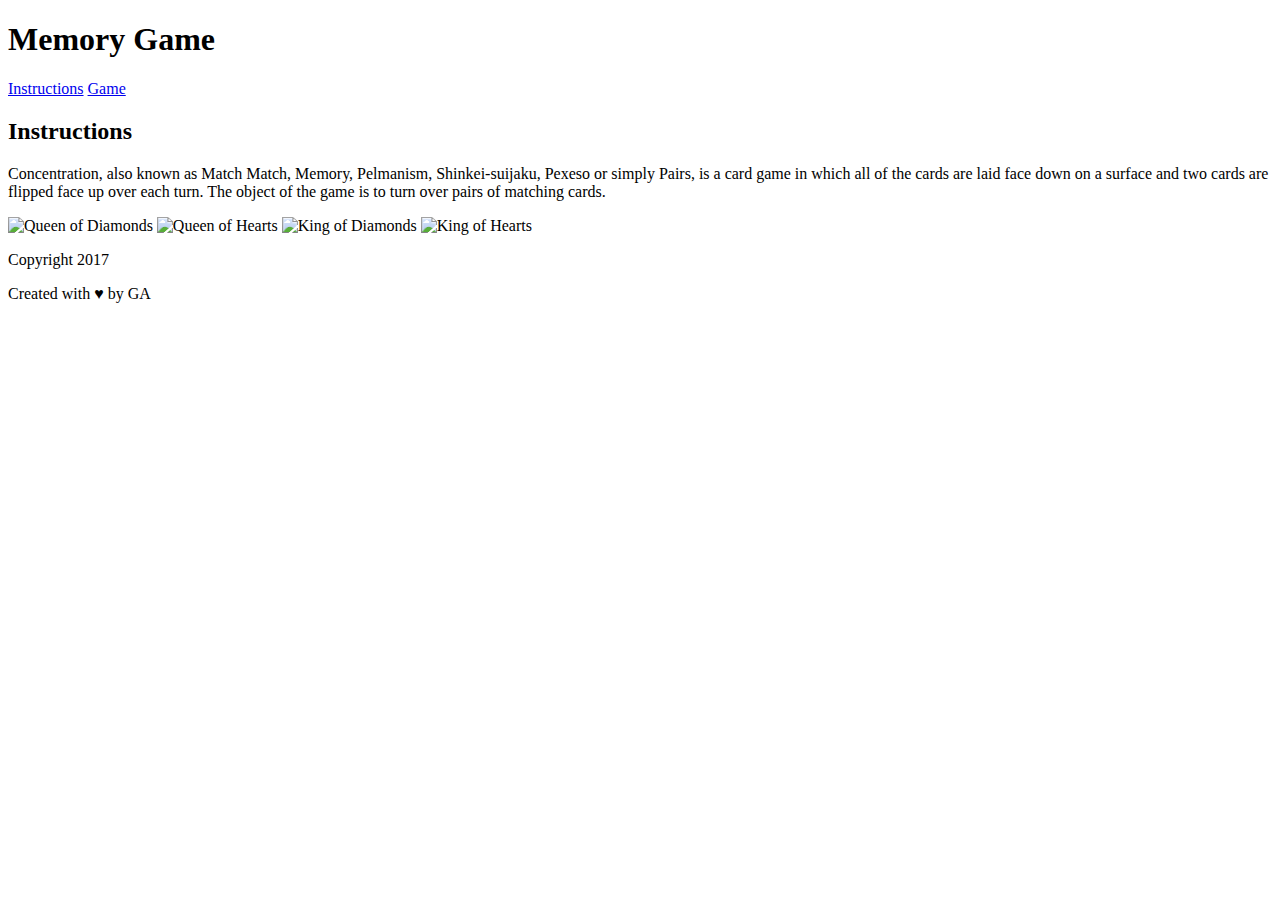
==== index.html @ 4de872af "created game logic" ====
<!DOCTYPE html>
<html>
<head>
	<title>Memory Card Game</title>
    <link href="https://fonts.googleapis.com/css?family=Droid+Serif|Raleway:400,500,600,700" rel="stylesheet">
	<link href="css/style.css" rel="stylesheet" type="text/css">
</head>
<body>
    <header>
        <h1>Memory Game</h1>
    </header>
    <nav>
        <a href="#">Instructions</a>
        <a href="#">Game</a>
    </nav>
    <main>
    <h2>Instructions</h2>
    <p>Concentration, also known as Match Match, Memory, Pelmanism, Shinkei-suijaku, Pexeso or simply Pairs, is a card game in which all of the cards are laid face down on a surface and two cards are flipped face up over each turn. The object of the game is to turn over pairs of matching cards.</p>
    </main>
    <div>
    	<img src="images/back.png" alt="Queen of Diamonds">
    	<img src="images/back.png" alt="Queen of Hearts">
    	<img src="images/back.png" alt="King of Diamonds">
    	<img src="images/back.png" alt="King of Hearts">
    </div>
    <footer class="clearfix">
        <p class="copyright">
            Copyright 2017
        </p>
        <p class="message">
            Created with &hearts; by <span class="name">GA</span>
        </p>
    </footer>
    <script src="js/main.js"></script>
</body>
</html>
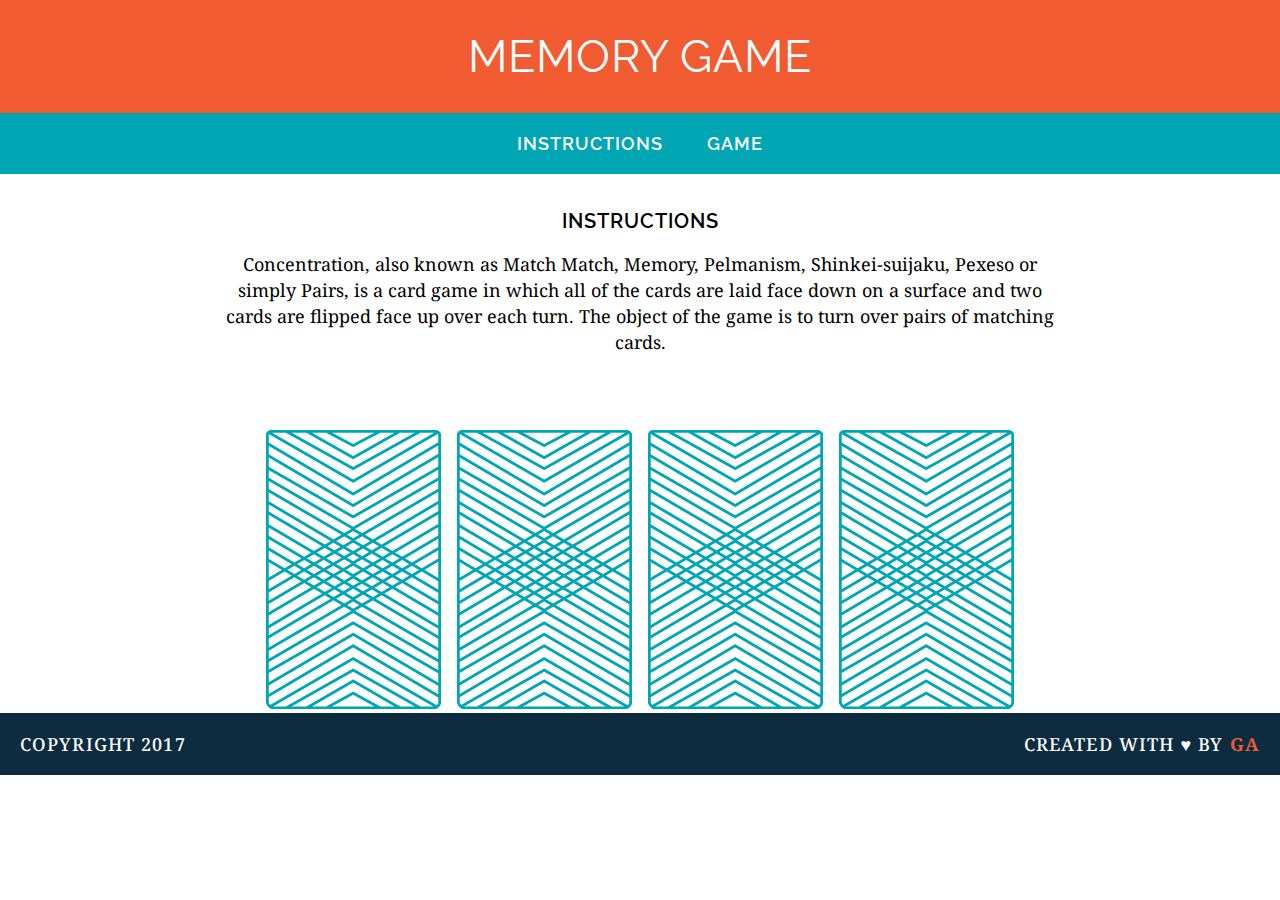
==== commit 9e49c5d8: "final" ====
--- a/index.html
+++ b/index.html
@@ -17,12 +17,10 @@
     <h2>Instructions</h2>
     <p>Concentration, also known as Match Match, Memory, Pelmanism, Shinkei-suijaku, Pexeso or simply Pairs, is a card game in which all of the cards are laid face down on a surface and two cards are flipped face up over each turn. The object of the game is to turn over pairs of matching cards.</p>
     </main>
-    <div>
-    	<img src="images/back.png" alt="Queen of Diamonds">
-    	<img src="images/back.png" alt="Queen of Hearts">
-    	<img src="images/back.png" alt="King of Diamonds">
-    	<img src="images/back.png" alt="King of Hearts">
-    </div>
+    
+    <div id="game-board" class="board clearfix"></div>
+    
+    
     <footer class="clearfix">
         <p class="copyright">
             Copyright 2017
--- a/css/style.css
+++ b/css/style.css
@@ -0,0 +1,86 @@
+
+body {
+	text-align: center;
+	margin: 0;
+}
+h1 {
+	font-family: Raleway;
+	/*color: #0D2C40;*/
+	letter-spacing: 1px;
+	font-weight: 400;
+	font-size: 45px;
+	text-transform: uppercase;
+	margin: 0;
+}
+a {
+	text-decoration: none;
+	text-transform: uppercase;
+	font-family: Raleway;
+	color: #FFFFFF;
+	letter-spacing: 1px;
+	font-weight: 600;
+	font-size: 18px;
+	margin: 0 20px;
+	border-bottom: 2px solid transparent;
+}
+a:hover {
+border: white;
+}
+h2 {
+	font-family: Raleway;
+	/*color: #0D2C40;*/
+	letter-spacing: 1px;
+	font-weight: 600;
+	font-size: 20px;
+	text-transform: uppercase;
+}
+p {
+   font-family: "Droid Serif";
+   line-height: 26px;
+   font-size: 18px;
+}
+header {
+	background-color: #F15B31;
+	color: #FFFFFF;
+	padding: 30px 20px;
+}
+nav {
+	background-color: #00A6B3;
+	/*color: #FFFFFF;*/
+	padding: 20px 0;
+}
+main {
+	width: 850px;
+	margin: 35px auto;
+}
+img {
+	margin: 40px 8px 0 8px;
+}
+footer {
+	text-transform: uppercase;
+	padding: 0 20px;
+	background-color: #0D2C40;
+	color: white;
+	font-size: 14px;
+	letter-spacing: .08em;
+	font-weight: 500;
+	font-family: Raleway;
+}
+.copyright {
+	float: left;
+}
+.message {
+	float: right;
+}
+.clearfix:after {
+visibility: hidden;
+display: block;
+content: " ";
+clear: both;
+height: 0;
+font-size: 0;
+}
+.name {
+	color:#F15B31;
+	font-weight: 700;
+}